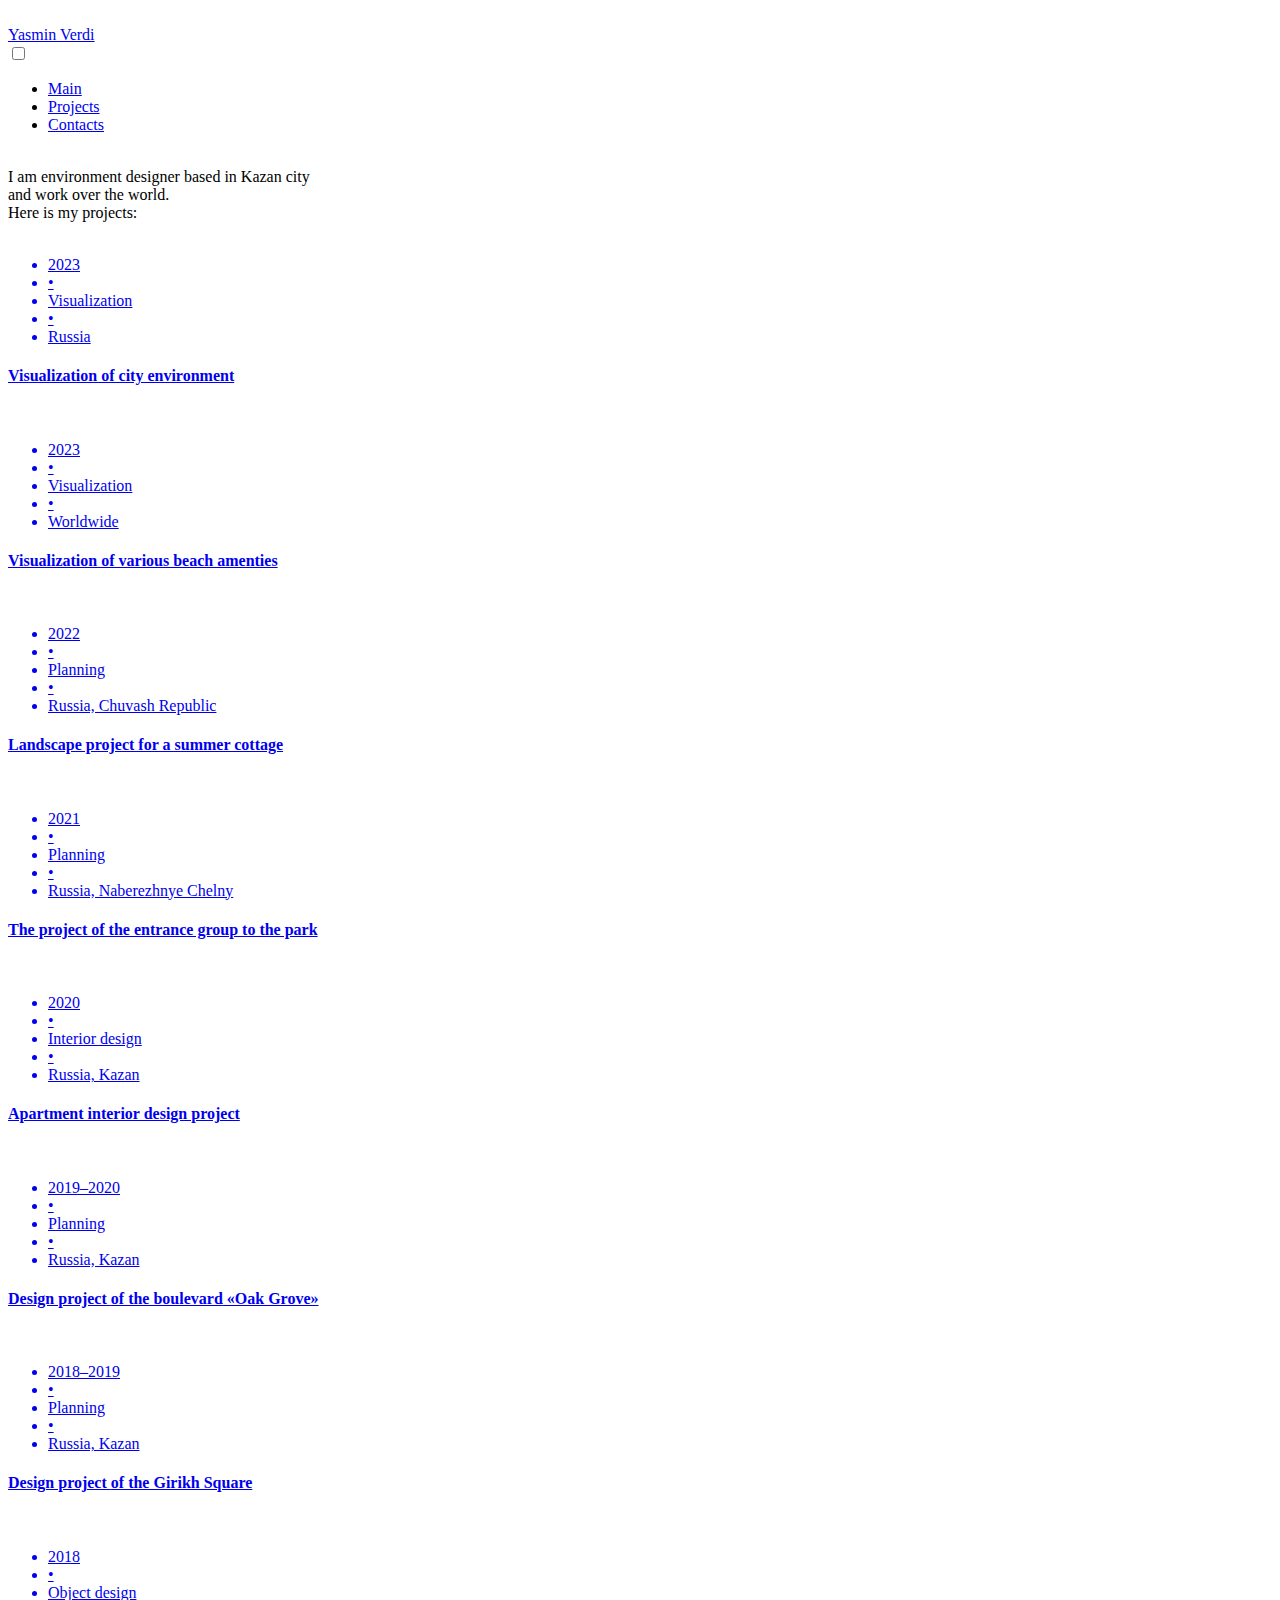
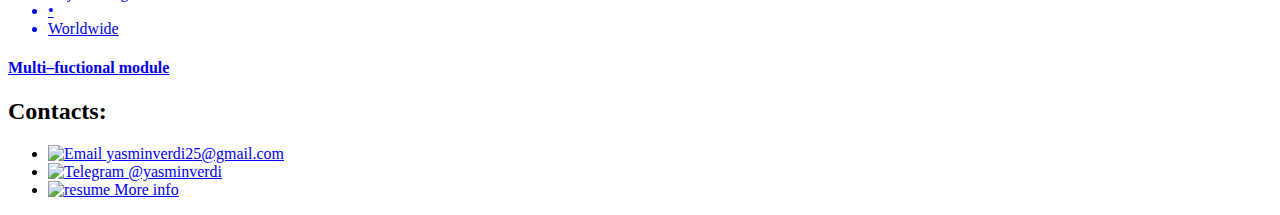
==== index2.html @ 76636e5b "index2" ====
<!DOCTYPE html>
<html lang="en">
<head>
    <meta charset="UTF-8">
    <meta http-equiv="X-UA-Compatible" content="IE=edge">
    <meta name="viewport" content="width=device-width, initial-scale=1.0">

    <!-- App title -->
    <title>Main page</title>

    <!-- Link css file -->
    <link rel="stylesheet" href="./styles/style2.css">

</head>
<body>
    
    <!-- Navigation bar -->
    <header class="header">
	    <div class="header__inner">
        <!-- Logo -->
		<a href="#">
		<div class="logo">
			<img class="logo__photo" src="images/mainph1.jpg" alt="">
			<div class="logo__caption">Yasmin Verdi</div>
		</div>
		</a>
		
		
		
		
        <!-- Hamburger icon -->
        <input class="side-menu" type="checkbox" id="side-menu"/>
        <label class="hamb" for="side-menu"><span class="hamb-line"></span></label>

        <!-- Menu -->
		
        <nav class="nav">
            <ul class="menu">
                <li><a href="#">Main</a></li>
                <li><a href="#Projects" class="link">Projects</a></li>
				<li><a href="#Contacts" class="link">Contacts</a></li>
            </ul>
        </nav>
		
	    
		</div>
    </header>

    <!-- Main content -->
    <main>
	    <section class="hero">
		    
			<img class="hero__image" alt=""
				src="images/hero1.jpg"
				srcset="images/hero1.jpg 1280w, images/hero2.jpg 1920w, images/hero3.jpg 2560w"
				sizes="100vw">
			
			<div class="hero__caption">
				<span>I am environment designer based in Kazan city</span><br>
				<span>and work over the&nbsp;world.</span><br>
				<span>Here is my&nbsp;projects:</span>
			</div>
		</section>
		<section id="Projects" class="Projects"></section>
		
		<section class="works-grid">
		<a class="works-grid__item work-card" href="pages/visualurban.html">
				<img class="work-card__image" src="images/vis15v.jpg" alt="">
				<div class="work-card__info">
					<ul class="work-card__tags work-tags">
						<li class="work-tags__item">2023</li>
						<li class="work-tags__separator">&bullet;</li>
						<li class="work-tags__item">Visualization</li>
						<li class="work-tags__separator">&bullet;</li>
						<li class="work-tags__item">Russia</li>
					</ul>
					<h4 class="work-card__title">
						Visualization of city environment
					</h4>
				</div>
			</a>


			<a class="works-grid__item work-card" href="pages/visualbeach.html">
				<img class="work-card__image" src="images/vis71v.jpg" alt="">
				<div class="work-card__info">
					<ul class="work-card__tags work-tags">
						<li class="work-tags__item">2023</li>
						<li class="work-tags__separator">&bullet;</li>
						<li class="work-tags__item">Visualization</li>
						<li class="work-tags__separator">&bullet;</li>
						<li class="work-tags__item">Worldwide</li>
					</ul>
					<h4 class="work-card__title">
						Visualization of various beach amenties
					</h4>
				</div>
			</a>

			<a class="works-grid__item work-card" href="pages/cottage.html">
				<img class="work-card__image" src="images/rp3v.jpg" alt="">
				<div class="work-card__info">
					<ul class="work-card__tags work-tags">
						<li class="work-tags__item">2022</li>
						<li class="work-tags__separator">&bullet;</li>
						<li class="work-tags__item">Planning</li>
						<li class="work-tags__separator">&bullet;</li>
						<li class="work-tags__item">Russia, Chuvash Republic</li>
					</ul>
					<h4 class="work-card__title">
						Landscape project for a summer cottage
					</h4>
				</div>
			</a>

			<a class="works-grid__item work-card" href="pages/park.html">
				<img class="work-card__image" src="images/rp5v.jpg" alt="">
				<div class="work-card__info">
					<ul class="work-card__tags work-tags">
						<li class="work-tags__item">2021</li>
						<li class="work-tags__separator">&bullet;</li>
						<li class="work-tags__item">Planning</li>
						<li class="work-tags__separator">&bullet;</li>
						<li class="work-tags__item">Russia, Naberezhnye Chelny</li>
					</ul>
					<h4 class="work-card__title">
						The project of the entrance group <nobr>to the park</nobr>
					</h4>
				</div>
			</a>

			<a class="works-grid__item work-card" href="pages/interior.html">
				<img class="work-card__image" src="images/interiors17v.jpg" alt="">
				<div class="work-card__info">
					<ul class="work-card__tags work-tags">
						<li class="work-tags__item">2020</li>
						<li class="work-tags__separator">&bullet;</li>
						<li class="work-tags__item">Interior design</li>
						<li class="work-tags__separator">&bullet;</li>
						<li class="work-tags__item">Russia, Kazan</li>
					</ul>
					<h4 class="work-card__title">
						Apartment interior design project
					</h4>
				</div>
			</a>

			<a class="works-grid__item work-card" href="pages/boulevard.html">
				<img class="work-card__image" src="images/parks4v.jpg" alt="">
				<div class="work-card__info">
					<ul class="work-card__tags work-tags">
						<li class="work-tags__item">2019&ndash;2020</li>
						<li class="work-tags__separator">&bullet;</li>
						<li class="work-tags__item">Planning</li>
						<li class="work-tags__separator">&bullet;</li>
						<li class="work-tags__item">Russia, Kazan</li>
					</ul>
					<h4 class="work-card__title">
						Design project <nobr>of the boulevard</nobr> &laquo;Oak Grove&raquo;
					</h4>
				</div>
			</a>

			<a class="works-grid__item work-card" href="pages/girikh.html">
				<img class="work-card__image" src="images/gi7v.jpg" alt="">
				<div class="work-card__info">
					<ul class="work-card__tags work-tags">
						<li class="work-tags__item">2018&ndash;2019</li>
						<li class="work-tags__separator">&bullet;</li>
						<li class="work-tags__item">Planning</li>
						<li class="work-tags__separator">&bullet;</li>
						<li class="work-tags__item">Russia, Kazan</li>
					</ul>
					<h4 class="work-card__title">
						Design project <nobr>of the Girikh Square</nobr>
					</h4>
				</div>
			</a>
			<a class="works-grid__item work-card" href="pages/module.html">
				<img class="work-card__image" src="images/mm1v.jpg" alt="">
				<div class="work-card__info">
					<ul class="work-card__tags work-tags">
						<li class="work-tags__item">2018</li>
						<li class="work-tags__separator">&bullet;</li>
						<li class="work-tags__item">Object design</li>
						<li class="work-tags__separator">&bullet;</li>
						<li class="work-tags__item">Worldwide</li>
					</ul>
					<h4 class="work-card__title">
						Multi&ndash;fuctional <nobr>module</nobr>
					</h4>
				</div>
			</a>

		</section>  
		    


	<section id="Contacts" class="Contacts"></section>
			<div class="contacts__wrapper">
				<h2 class="contacts__title">Contacts:</h2>

				<ul class="contacts__list">
					<li class="contacts__item">
						<a class="contacts__link" href="mailto:yasminverdi25@gmail.com" target="_blank">
							<img class="contacts__icon" src="images/gmail.svg" alt="Email">
							<span class="contacts__text">yasminverdi25@gmail.com</span>
						</a>
					</li>
					<li class="contacts__item">
						<a class="contacts__link" href="https://t.me/yasminverdi" target="_blank">
							<img class="contacts__icon" src="images/telegram.svg" alt="Telegram">
							<span class="contacts__text">@yasminverdi</span>
						</a>

					</li>
					<li class="contacts__item">

						<a class="contacts__link" href="pages/info.html" target="_blank">
							<img class="contacts__icon" src="images/icons8.svg" alt="resume">
							<span class="contacts__text">More info</span>
						</a>
                    </li>
				</ul>
			</div>
	</main>
</body>
</html>
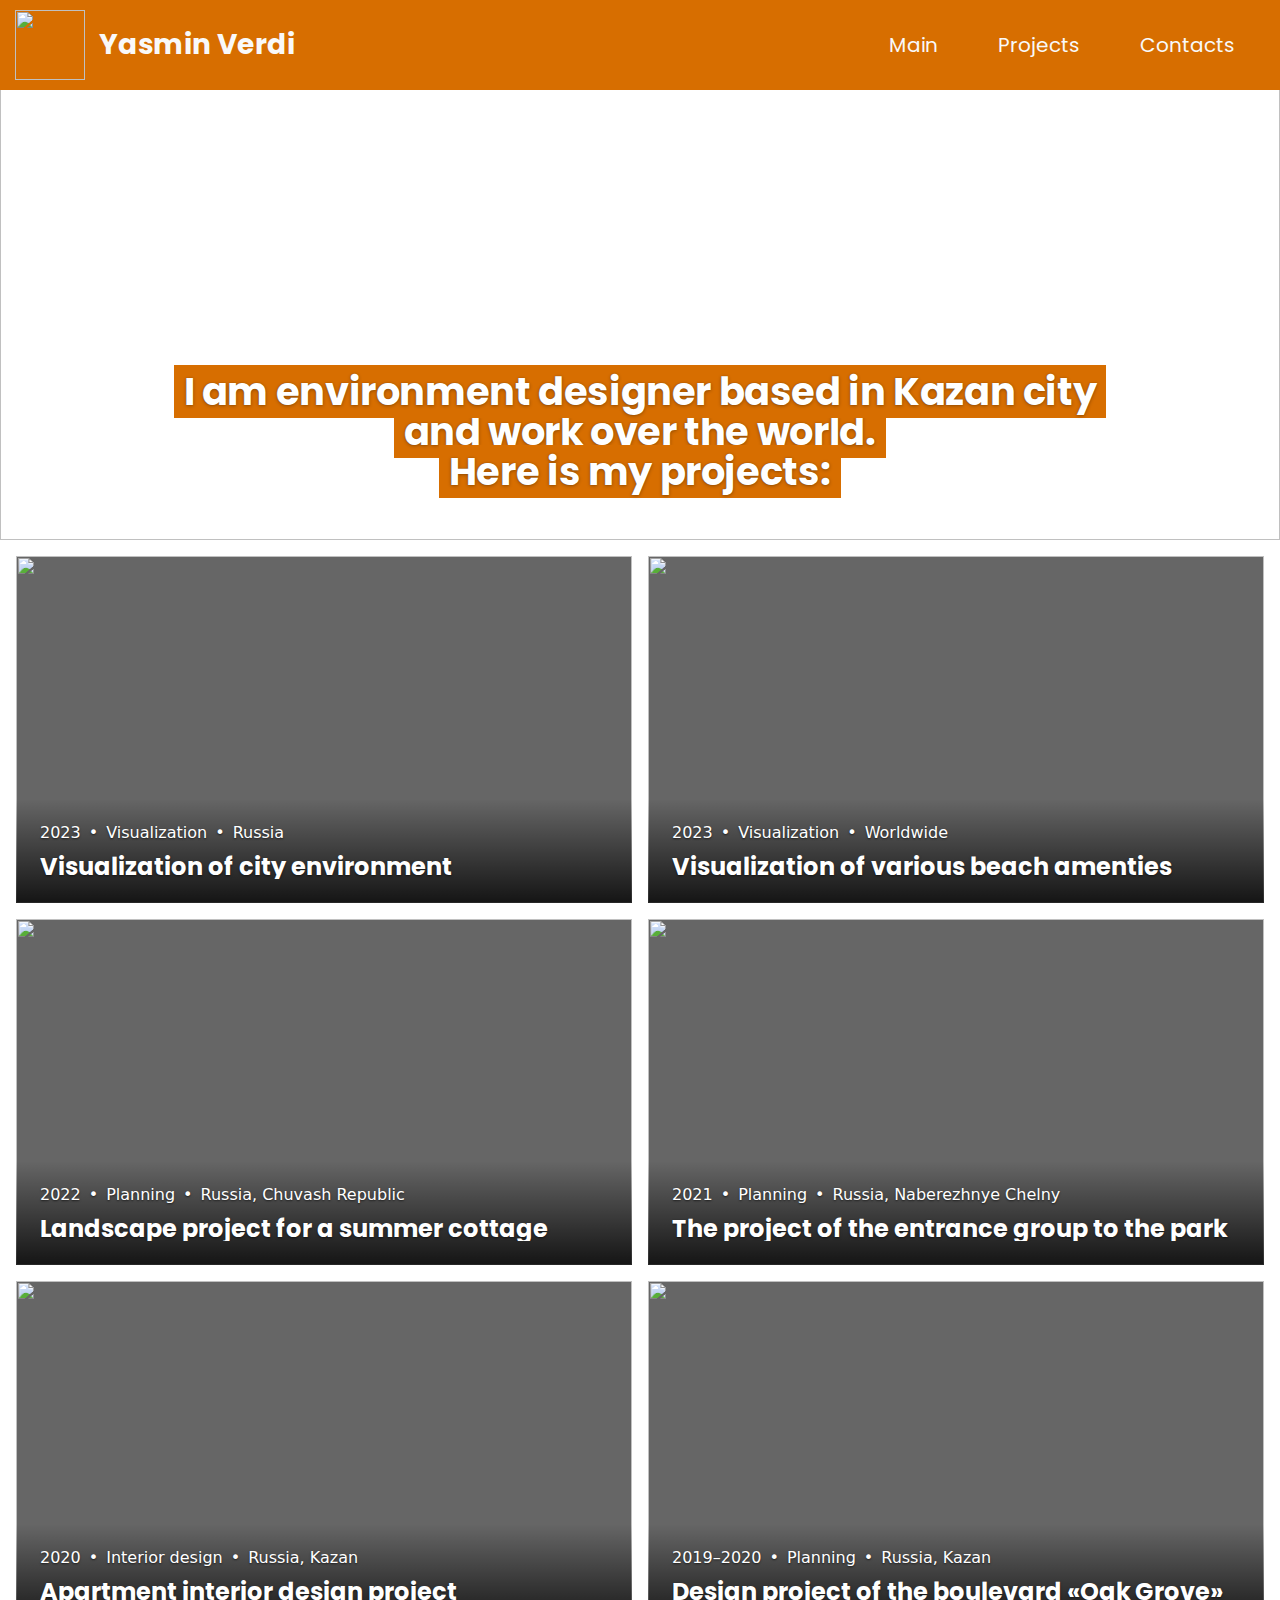
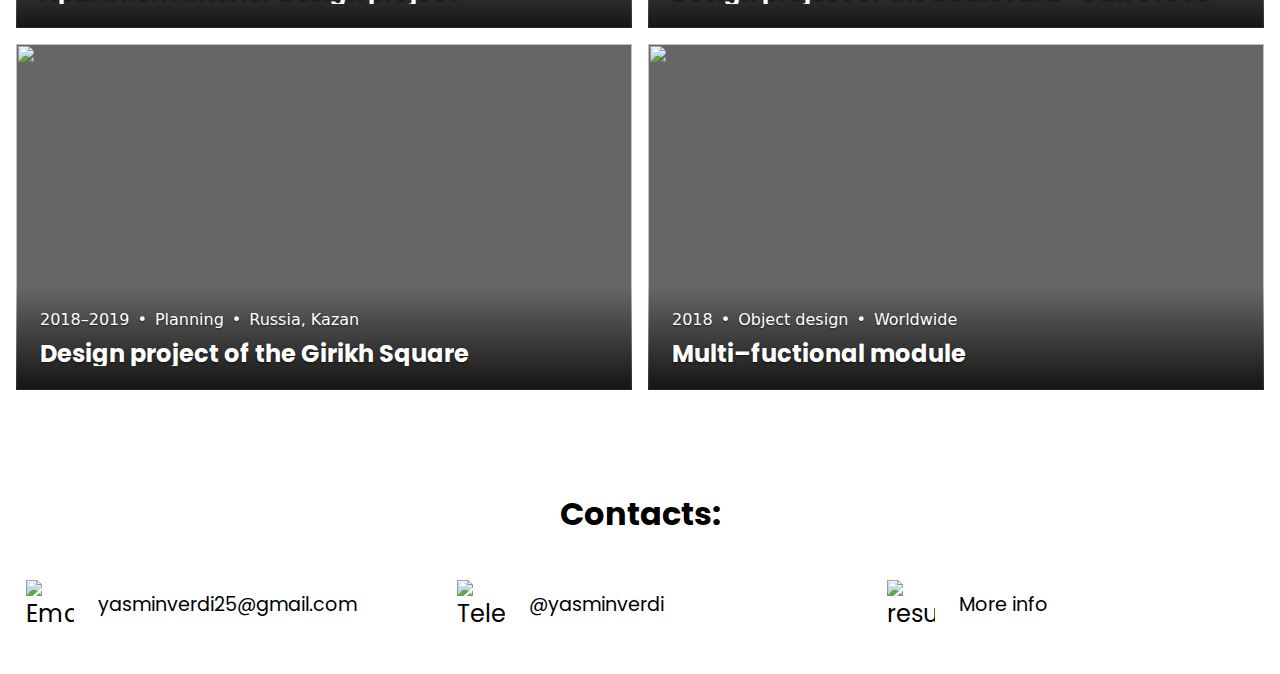
==== commit 6db60df0: "Create index2.html" ====
--- a/index2.html
+++ b/index2.html
@@ -225,4 +225,4 @@
 			</div>
 	</main>
 </body>
-</html>+</html>
--- a/styles/style2.css
+++ b/styles/style2.css
@@ -0,0 +1,948 @@
+/* Theming */
+@import url("https://fonts.googleapis.com/css2?family=Poppins:wght@400;700&display=swap");
+
+:root {
+    --white: #f9f9f9;
+    --darkorange: #d76e00;
+    --bisque: #ffefd5;
+    --orange: #ffa500;
+    --body-padding: 1rem;
+    --theme-gradient: linear-gradient(to right, #d76e00, #ffa500);
+}
+:root {
+	--font-family-basic: "Poppins", sans-serif;
+	--font-family-heading: "Poppins", sans-serif;
+
+	--background-color: #101010;
+
+	--text-color-basic: black;
+	--text-color-heading: white;
+	--text-color-secondary: #999999;
+
+
+}
+
+@media (width >= 720px) {
+	:root {
+
+	
+	}
+}
+
+html {
+       scroll-behavior: smooth;
+	color: white;
+	font-size: 100%;  /* of browser settings */
+}
+
+/* Reset */
+*{
+    margin: 0;
+    padding: 0;
+    box-sizing: border-box;
+}
+
+*,
+*::before,
+*::after {
+	box-sizing: border-box;
+	margin: 0;
+	padding: 0;
+}
+
+button,
+input,
+select,
+option {
+	font-family: inherit;
+}
+
+html {
+        scroll-behavior: smooth;
+	font-size: 100%;
+
+}
+
+body {
+    background-color: white;
+    background-size: 100%;
+    background-attachment: scroll;
+    background-position: top;
+    font-family: "Poppins", sans-serif;
+    margin: 0px;
+    position: relative;
+}
+main {
+    font-family: "Poppins", sans-serif;
+    text-size: 14pt;
+    text-align: center;
+    margin-left: 0px;
+    margin-right: 0px;
+    margin-top: 0px;
+    margin-bottom: 20px;
+}
+.pages {
+    font-family: "Poppins", sans-serif;
+    text-size: 14pt;
+    text-align: center;
+    margin-left: 0px;
+    margin-right: 0px;
+    margin-top: 0px;
+    margin-bottom: 20px;
+    padding-top: 90px;
+}
+
+a{
+    text-decoration: none;
+}
+
+ul{
+    list-style: none;
+}
+
+/* Header */
+.header {
+    background-color: var(--darkorange);
+    padding: 0;
+    z-index: 100;
+    top: 100;
+    width: 100%;
+    position: fixed;
+}
+.header__inner {
+  width: 100%;
+  max-width: 100%;
+  display: -webkit-box;
+  display: -ms-flexbox;
+  display: flex;
+  -ms-flex-wrap: wrap;
+      flex-wrap: wrap;
+  -webkit-box-pack: justify;
+      -ms-flex-pack: justify;
+          justify-content: space-between;
+  padding: 0 15px;
+}
+.header_fixed {
+  position: fixed;
+  left: 0;
+  top: 0;
+}
+
+
+
+
+:root {
+	
+	--logo-size: 70px;
+}
+/* Logo */
+.logo {
+	display: flex;
+	flex-flow: nowrap;
+	align-items: center;
+	column-gap: calc(var(--logo-size) / 5);
+        margin-top: 10px;
+        margin-bottom: 10px;
+}
+
+.logo__photo {
+    display: block;
+    width: var(--logo-size);
+    height: var(--logo-size);	
+}
+
+.logo__caption {
+	font-family: "Poppins", sans-serif;
+	font-size: calc(var(--logo-size) / 2.5);
+	font-weight: 700;
+	line-height: 1;
+        color:var(--white);
+}
+
+
+
+
+
+/* Nav menu */
+.nav{
+    width: 100%;
+    height: 100%;
+    position: fixed;
+    background-color: var(--darkorange);
+    overflow: hidden;
+    font-size: 20px;
+    padding: -15px;
+}
+
+.menu a{
+    display: block;
+    padding: 30px;
+    color: var(--white);
+
+}
+.menu a::before {
+    background: black;
+}
+
+.menu a:hover {
+    background: black;
+}
+
+.nav{
+    max-height: 0;
+    transition: max-height .5s ease-out;
+}
+
+/* Menu Icon */
+
+.hamb{
+    cursor: pointer;
+    float: right;
+    padding: -20px 10px;
+    margin-top: 15px;
+}
+
+
+.hamb-line {
+    background: var(--white);
+    display: block;
+    height: 2px;
+    position: relative;
+    width: 20px;
+    
+}
+
+.hamb-line::before,
+.hamb-line::after{
+    background: var(--white);
+    content: '';
+    display: block;
+    height: 100%;
+    position: absolute;
+    transition: all .2s ease-out;
+    width: 100%;
+}
+
+.hamb-line::before{
+    top: 5px;
+}
+
+.hamb-line::after{
+    top: -5px;
+}
+
+
+.side-menu {
+    display: none;
+}
+
+/* Toggle menu icon */
+
+.side-menu:checked ~ nav{
+    max-height: 308px;
+    margin-top: 88px;
+    padding-top: 20px;
+}
+
+.side-menu:checked ~ .hamb .hamb-line {
+    background: transparent;
+}
+
+.side-menu:checked ~ .hamb .hamb-line::before {
+    transform: rotate(-45deg);
+    top:0;
+
+}
+
+.side-menu:checked ~ .hamb .hamb-line::after {
+    transform: rotate(45deg);
+    top:0;
+}
+
+
+/* Responsiveness */
+
+@media (min-width: 768px) {
+    .nav{
+        max-height: none;
+        top: 0px;
+        position: relative;
+        float: right;
+        width: fit-content;
+        background-color: transparent;
+
+    }
+
+    .menu li{
+        float: left;
+    }
+
+    .menu a:hover{
+        background-color: black;
+        color: var(--bisque);
+        padding: -15px;
+        
+    }
+    
+    .hamb{
+        display: none;
+    }
+
+}
+
+
+/* Banner */
+.hero__image {
+    width: 100%;
+    height: 100%;
+    margin-top: 0px;
+    position: absolute;
+    display: block;
+    object-fit: cover;
+}
+
+.hero {
+	--hero-height: min(50vw, 60vh);
+	--hero-font-size: 4vw;
+
+	position: relative;
+	width: 100%;
+	height: var(--hero-height);
+	display: grid;
+	place-items: center;	
+}
+
+.hero__caption {
+	position: relative;
+	width: 100%;
+	margin: auto;
+        top: 30%;
+	text-align: center;
+        white-space: nowrap;
+        font-family: "Poppins", sans-serif;;
+	font-size: var(--hero-font-size);
+	font-weight: 700;
+	line-height: 1.05;
+	letter-spacing: -0.01em;
+	color: white;
+	text-shadow:
+		0 0.01em 0.02em rgb(0 0 0 / 0.5),
+		0 0.02em 0.10em rgb(0 0 0 / 0.3);
+}
+
+@media (width >= 720px) {
+	.hero {
+		--hero-height: min(50vw, 60vh);
+		--hero-font-size: 2.7vw;
+                top: 35%;
+	}
+}
+
+@media (width >= 1200px) {
+	.hero {
+		--hero-height: min(50vw, 60vh);
+		--hero-font-size: 3vw;
+	}
+}
+@media (width >= 1440px) {
+	.hero {
+		--hero-height: min(60vw, 70vh);
+		--hero-font-size: 3vw;
+	}
+}
+
+.hero__caption > span {
+	position: relative;
+	margin-top: 0;
+	padding-left: 0.25em;
+	padding-right: 0.25em;
+	background: var(--darkorange);
+}
+.hero__caption > span:nth-child(1) {
+	z-index: 30;
+}
+.hero__caption > span:nth-child(2) {
+	z-index: 20;
+}
+
+
+.text-ex-space {
+  white-space: nowrap;
+}
+
+
+
+/* Main grid */
+
+.works-grid {
+	display: flex;
+	flex-flow: column nowrap;
+	gap: 1rem;
+	margin: var(--body-padding);
+        margin-bottom: 100px;
+}
+
+@media (width >= 720px) {
+	.works-grid {
+		--min-width: 300px;
+		display: grid;
+		grid-template-columns: repeat(auto-fill, minmax(var(--min-width), 1fr));
+		/* This is better for small screens, once min() is better supported */
+		/* grid-template-columns: repeat(auto-fill, minmax(min(200px, 100%), 1fr)); */
+	}
+}
+
+@media (width >= 960px) {
+	.works-grid {
+		--min-width: 400px;
+	}
+}
+
+@media (width >= 1200px) {
+	.works-grid {
+		--min-width: 500px;
+	}
+}
+
+.works-grid__item {
+}
+
+/* Card */
+
+.work-card {
+	container: work-card-container / inline-size;
+	
+	position: relative;
+	display: flex;
+	flex-flow: column nowrap;
+	align-items: ;
+	justify-content: end;
+	aspect-ratio: 16 / 9;
+
+	background-color: rgb(0 0 0 / 0.6);
+
+	overflow: hidden;
+
+	text-decoration-line: none;
+        text-align: left;	
+}
+
+.work-card__image {
+	position: absolute;
+	width: 100%;
+	height: 100%;
+	top: 0;
+	left: 0;
+	object-fit: cover;
+	transition: transform 250ms ease-out;
+}
+
+.work-card__info {
+	position: relative;
+	padding: 1.5rem;  /* fallback */
+	padding: min(1.5rem, 5cqw);
+	background-image: linear-gradient(to top, rgb(0 0 0 / 0.8), transparent);
+        text-align: left;
+
+}
+
+.work-card__tags {
+}
+
+.work-card__title {
+	font-family: var(--font-family-heading);
+	font-size: 1.5rem;  /* fallback */
+	font-size: min(1.5rem, 7.5cqw);
+	font-weight: 700;
+	line-height: 1;
+	color: var(--text-color-heading);
+	text-shadow: 0 1px 0.1em rgb(0 0 0 / 0.6);
+
+	text-decoration-color: currentColor;
+	text-decoration-thickness: 2px;
+	text-decoration-skip-ink: auto;
+	text-underline-offset: 3px;
+        text-align: left;
+}
+
+.work-card__tags + .work-card__title {
+	margin-top: 0.75rem;
+       overflow: hidden;
+}
+
+@media (hover: hover) {
+	.work-card:hover {
+		cursor: pointer;
+	}
+
+	.work-card:hover .work-card__image {
+		transform: scale(1.15);
+	}
+
+	.work-card:hover .work-card__title {
+		text-decoration-line: underline;
+	}
+}
+
+/* Tags */
+
+.work-tags {
+	list-style: none;
+	display: flex;
+	flex-flow: row wrap;
+	font-family: system-ui, sans-serif;
+	font-size: 1rem;  /* fallback */
+	font-size: min(1rem, 5cqw);
+	line-height: 1.25;
+	color: white;
+	text-shadow: 0 1px 2px rgb(0 0 0 / 0.6);
+}
+
+.work-tags__separator {
+	margin-left: 0.5em;
+	margin-right: 0.5em;
+}
+
+
+
+/* Name and description */
+
+p.name {
+    margin-top: 0px;
+    margin-bottom: 20px;
+    text-align: center;
+    font-size: calc(35px + 1.5vw);
+    color: black;
+    line-height: calc(3mm + 1.5vw);
+}
+p.about {
+    margin-top: 20px;
+    margin-bottom: 20px;
+    text-align: center;
+    font-size: calc(10px + 1.3vw);
+    color: black;
+    line-height: calc(3mm + 1.3vw);
+}
+caption {
+    color: black;
+    margin-top: 50px;
+
+}
+
+
+ /* Для всех экранов */
+p.about {
+    font-size: 2.1rem;
+    line-height: 2.1rem;
+  
+}
+
+@media screen and (max-width: 1080px) {
+    p.about { font-size: 1.3rem;
+             line-height: 1.3rem;
+    }
+   }
+
+@media screen and (max-width: 1050px) {
+    p.about { font-size: 1.2rem;
+             line-height: 1.2rem;
+    }
+   }
+
+
+@media screen and (max-width: 1024px) {
+    p.about { font-size: 1.1rem;
+             line-height: 1.1rem;
+    }
+   }
+
+@media screen and (max-width: 768px) {
+    p.about { font-size: 1.0rem;
+             line-height: 1.0rem;
+    }
+   }
+
+@media screen and (max-width: 600px) {
+    p.about { font-size: 0.9rem;
+             line-height: 0.9rem;
+    }
+   }
+
+
+ /* Для всех экранов */
+p.name {
+    font-size: 2.5rem;
+    line-height: 2.5rem;
+  
+}
+
+@media screen and (max-width: 1080px) {
+    p.name { font-size: 2.0rem;
+             line-height: 2.0rem;
+    }
+   }
+
+@media screen and (max-width: 1050px) {
+    p.name { font-size: 1.9rem;
+             line-height: 1.9rem;
+    }
+   }
+
+
+@media screen and (max-width: 1024px) {
+    p.name { font-size: 1.8rem;
+             line-height: 1.8rem;
+    }
+   }
+
+@media screen and (max-width: 768px) {
+    p.name { font-size: 1.5rem;
+             line-height: 1.5rem;
+    }
+   }
+
+@media screen and (max-width: 600px) {
+    p.name { font-size: 1.2rem;
+             line-height: 1.2rem;
+    }
+   }
+
+
+
+
+
+/* Button */
+
+.button {
+	--height: 56px;
+	--font-size: calc(var(--height) / 3);
+	--paddings: calc(var(--height) / 2);
+	--border-width: 3px;
+
+	display: inline-flex;
+	flex-flow: row nowrap;
+	position: relative;
+	align-items: center;
+	
+	height: var(--height);
+	padding-left: var(--paddings);
+	padding-right: var(--paddings);
+	border-radius: calc(var(--height) / 2);
+
+	font-family: "Poppins", sans-serif;
+	font-size: var(--font-size);
+	line-height: 1;
+	color: white;
+	text-decoration: none;
+	text-shadow: 0 1px 1px rgb(0 0 0 / 0.6);
+
+	border: solid var(--border-width) transparent;
+	background: orange;
+	background-clip: padding-box;
+
+	user-select: none;
+        margin-bottom: 50px;
+        margin-top: 50px;
+}
+.button::before {
+   	display: block;
+	position: absolute;
+	content: '';
+	top: 0;
+	left: 0;
+	right: 0;
+	bottom: 0;
+	z-index: -1;
+	margin: calc(-1 * var(--border-width));
+	background: var(--theme-gradient);
+	border-radius: inherit;
+}
+
+.button::after {
+    background-color: var(--theme-gradient);
+    color: bisque;
+}
+.button a {
+    color: white;
+}
+
+.button:hover {
+	padding-left:  calc(var(--paddings) + var(--border-width));
+	padding-right: calc(var(--paddings) + var(--border-width));
+	border: none;
+	background: var(--theme-gradient);
+        color: white;
+}
+.cta-button:hover::before {
+	display: none;
+}
+.page__wrapper {
+	margin: auto;
+
+}
+
+
+
+
+
+/* Grid pages */
+.gridcomponent {
+    width: 100%;
+    height: 100%;
+    margin-top: 0px;
+    position: relative;
+}
+.grid1block {
+    margin: 5px 20px -25px 20px;
+    display: grid;
+    grid-template-columns: repeat(6, minmax(40px, auto));
+    grid-template-rows: repeat(6, minmax(20px, auto));
+    grid-gap: 5px;
+    grid-auto-flow: column;
+    grid-auto-columns: 200px;
+}
+
+.item-a {
+  grid-column: 1 / 7;
+  grid-row: 1 / 6;
+}
+.item-j {
+  grid-column: 1 / 3;
+  grid-row: 1 / 6;
+}
+
+.item-k {
+  grid-column: 3 / 5;
+  grid-row: 1 / 6;
+}
+.item-l {
+  grid-column: 5 / 7;
+  grid-row: 1 / 6;
+}
+.item-m {
+  grid-column: 1 / 7;
+  grid-row: 1 / 6;
+}
+
+iframe {
+    width: 100%;
+    height: 100%;
+    margin-top: 0px;
+    position: relative;
+}
+
+.grid2block {
+    margin: 5px 20px -25px 20px;
+    display: grid;
+    grid-template-columns: repeat(6, minmax(40px, auto));
+    grid-template-rows: repeat(4, minmax(20px, auto));
+    grid-gap: 5px;
+    grid-auto-flow: column;
+    grid-auto-columns: 200px;
+}
+
+
+
+.item-b {
+  grid-column: 1 / 4;
+  grid-row: 1 / 4;
+}
+.item-c {
+  grid-column: 4 / 7;
+  grid-row: 1 / 4;
+}
+
+
+.grid3block {
+    margin: 5px 20px -25px 20px;
+    display: grid;
+    grid-template-columns: repeat(6, minmax(40px, auto));
+    grid-template-rows: repeat(2, minmax(20px, auto));
+    grid-gap: 5px;
+    grid-auto-flow: column;
+    grid-auto-columns: 200px;
+}
+
+
+.item-d {
+  grid-column: 1 / 3;
+  grid-row: 1 / 2;
+}
+.item-e {
+  grid-column: 3 / 5;
+  grid-row: 1 / 2;
+}
+.item-f {
+  grid-column: 5 / 7;
+  grid-row: 1 / 2;
+}
+.item-g {
+  grid-column: 1 / 7;
+  grid-row: 1 / 2;
+}
+.item-h {
+  grid-column: 1 / 5;
+  grid-row: 1 / 2;
+}
+.item-i {
+  grid-column: 5 / 7;
+  grid-row: 1 / 2;
+}
+
+
+
+
+
+
+
+
+
+/* Contacts */
+
+.contacts {
+	margin: var(--body-padding);
+
+}
+
+.contacts__wrapper {
+	margin: auto;
+
+}
+
+.contacts__title {
+	font-family: "Poppins", sans-serif;;
+	text-align: center;
+	font-size: 1.5rem;
+	margin-bottom: 0.5em;
+        color: black;
+}
+
+.h2 {
+    text-color: black;
+}
+.contacts__list {
+	list-style: none;
+	display: flex;
+	flex-flow: column nowrap;
+	font-size: 1rem;
+	gap: 0.5em;
+
+}
+
+.contacts__item {
+        text-color: black;
+
+}
+
+.contacts__link {
+	display: flex;
+	flex-flow: row nowrap;
+	align-items: center;
+	gap: 1em;
+	padding: 1em;
+	color: black;
+	text-decoration: none;
+        border: solid 2px rgb(255 255 255 / 0.25);
+	border-radius: 0.5rem;
+}
+
+.contacts__icon {
+	display: block;
+	width: 2em;
+	height: 2em;
+}
+
+.contacts__text {
+
+}
+
+@media (width >= 960px) {
+	.contacts__title {
+		text-align: center;
+		font-size: 2rem;
+	}
+
+@media (width >= 960px) {
+	.contacts__text {
+		text-align: center;
+		font-size: 1.2rem;
+	}
+
+	.contacts__list {
+		flex-direction: row;
+		font-size: 1.5rem;
+	}
+
+	.contacts__item {
+		flex-basis: 0;
+		flex-grow: 1;
+	}
+}
+
+@media (hover: hover) {
+	.contacts__link:hover .contacts__text {
+		text-decoration: underline;
+	}
+}
+
+
+/*  Grid 10 */
+.grid10 {
+    margin: 20px 20px 20px 20px;
+    display: grid;
+    grid-template-columns: repeat(2, minmax(100px, auto));
+    grid-template-rows: repeat(15, minmax(50px, auto));
+    grid-gap: 20px;
+    color: black;
+}
+
+
+  
+
+.item10-a {
+  grid-column: 1 / 2;
+  grid-row: 1 / 3;
+  text-align: left;
+}
+.item10-b {
+  grid-column: 2 / 3;
+  grid-row: 1 / 3;
+  text-align: left;
+  align-self: center;
+}
+.item10-c {
+  grid-column: 1 / 2;
+  grid-row: 3 / 4;
+}
+.item10-d {
+  grid-column: 2 / 3;
+  grid-row: 3 / 4;
+  text-align: left;
+}
+.item10-e {
+  grid-column: 1 / 2;
+  grid-row: 4 / 11;
+}
+.item10-f {
+  grid-column: 2 / 3;
+  grid-row: 4 / 11;
+  text-align: left;
+}
+.item10-g {
+  grid-column: 1 / 2;
+  grid-row: 11 / 15;
+}
+.item10-h {
+  grid-column: 2 / 3;
+  grid-row: 11 / 13;
+  text-align: left;
+}
+.item10-i {
+  grid-column: 1 / 2;
+  grid-row: 13 / 15;
+}
+.item10-j {
+  grid-column: 2 / 3;
+  grid-row: 13 / 15;
+  text-align: left;
+}
